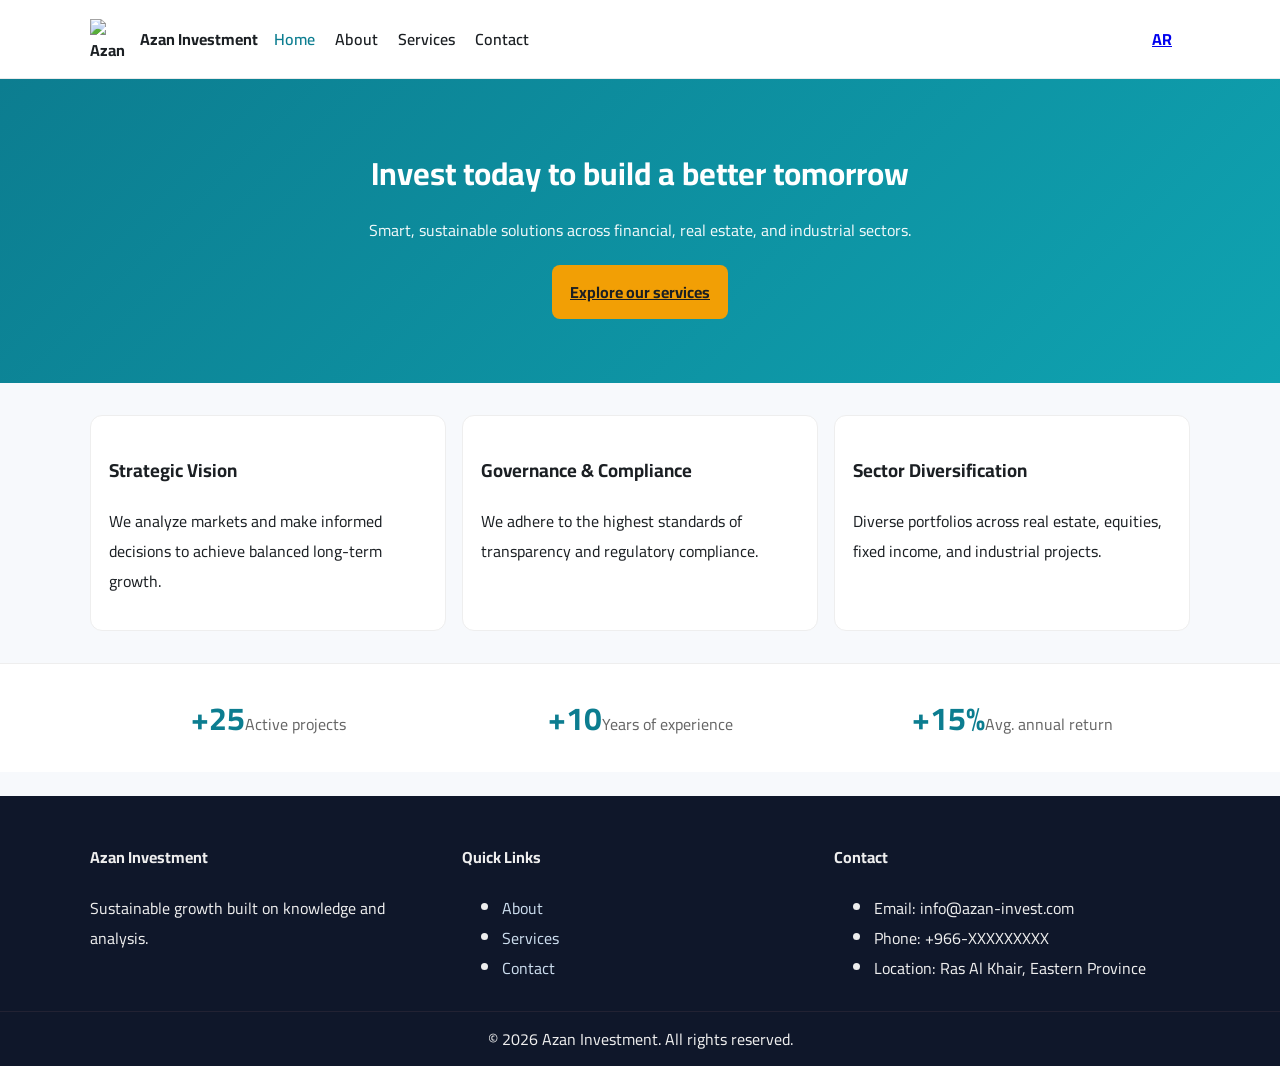
==== en/index.html @ 54ac8483 "Add files via upload" ====
<!DOCTYPE html>
<html lang="en" dir="ltr">
<head>
  <meta charset="utf-8" />
  <meta name="viewport" content="width=device-width, initial-scale=1" />
  <title>Azan Investment | Home</title>
  <meta name="description" content="Azan Investment - Innovative and sustainable investment solutions." />
  <link href="https://fonts.googleapis.com/css2?family=Cairo:wght@400;600;700&display=swap" rel="stylesheet">
  <link rel="stylesheet" href="../assets/css/styles.css" />
</head>
<body>
  <header class="site-header">
    <div class="container header-content">
      <a class="brand" href="index.html">
        <img src="../assets/img/logo.png" alt="Azan Investment logo" />
        <span>Azan Investment</span>
      </a>
      <nav class="nav">
        <a href="index.html" class="active">Home</a>
        <a href="about.html">About</a>
        <a href="services.html">Services</a>
        <a href="contact.html">Contact</a>
      </nav>
      <a class="btn lang-switch" href="../index.html" aria-label="العربية">AR</a>
    </div>
  </header>
  <section class="hero">
    <div class="container hero-content">
      <h1>Invest today to build a better tomorrow</h1>
      <p>Smart, sustainable solutions across financial, real estate, and industrial sectors.</p>
      <a class="btn btn-primary" href="services.html">Explore our services</a>
    </div>
  </section>
  <section class="features container">
    <div class="feature-card"><h3>Strategic Vision</h3><p>We analyze markets and make informed decisions to achieve balanced long-term growth.</p></div>
    <div class="feature-card"><h3>Governance & Compliance</h3><p>We adhere to the highest standards of transparency and regulatory compliance.</p></div>
    <div class="feature-card"><h3>Sector Diversification</h3><p>Diverse portfolios across real estate, equities, fixed income, and industrial projects.</p></div>
  </section>
  <section class="stats">
    <div class="container stats-grid">
      <div class="stat"><span class="number">+25</span><span class="label">Active projects</span></div>
      <div class="stat"><span class="number">+10</span><span class="label">Years of experience</span></div>
      <div class="stat"><span class="number">+15%</span><span class="label">Avg. annual return</span></div>
    </div>
  </section>
  <footer class="site-footer">
    <div class="container footer-grid">
      <div><h4>Azan Investment</h4><p>Sustainable growth built on knowledge and analysis.</p></div>
      <div><h4>Quick Links</h4><ul><li><a href="about.html">About</a></li><li><a href="services.html">Services</a></li><li><a href="contact.html">Contact</a></li></ul></div>
      <div><h4>Contact</h4><ul><li>Email: info@azan-invest.com</li><li>Phone: +966-XXXXXXXXX</li><li>Location: Ras Al Khair, Eastern Province</li></ul></div>
    </div>
    <div class="copy">© <span id="year"></span> Azan Investment. All rights reserved.</div>
  </footer>
  <script>document.getElementById('year').textContent=new Date().getFullYear();</script>
</body>
</html>
---- assets/css/styles.css ----
:root { --primary:#0C7D90; --secondary:#0FA3B1; --accent:#F29F05; --dark:#1B1F23; --light:#F7F9FC; }
*{box-sizing:border-box}
html,body{margin:0;padding:0;background:var(--light);color:var(--dark);font-family:'Cairo', system-ui, -apple-system, Segoe UI, Roboto, Arial, sans-serif}
.container{width:92%;max-width:1100px;margin:0 auto}
.site-header{background:#fff;border-bottom:1px solid #eaeaea;position:sticky;top:0;z-index:999}
.header-content{display:flex;align-items:center;justify-content:space-between;gap:16px;padding:12px 0}
.brand{display:flex;align-items:center;gap:10px;text-decoration:none;color:var(--dark);font-weight:700}
.brand img{height:40px;width:40px;object-fit:contain}
.nav a{color:var(--dark);text-decoration:none;margin-inline-start:16px;font-weight:600}
.nav a.active{color:var(--primary)}
.lang-switch{margin-inline-start:auto}
.hero{background:linear-gradient(135deg,var(--primary),var(--secondary));color:#fff}
.hero-content{padding:64px 0;text-align:center}
.hero h1{font-size:2rem;margin:0 0 12px}
.hero p{opacity:.95;margin:0 0 20px}
.btn{display:inline-block;padding:12px 18px;border-radius:8px;font-weight:700}
.btn-primary{background:var(--accent);color:#1B1F23}
.page{padding:24px 0}
.cards{display:grid;grid-template-columns:repeat(2,1fr);gap:16px}
.card,.feature-card{background:#fff;border:1px solid #eee;border-radius:12px;padding:18px}
.features{display:grid;grid-template-columns:repeat(3,1fr);gap:16px;padding:32px 0}
.stats{background:#fff;border-top:1px solid #eee}
.stats-grid{display:grid;grid-template-columns:repeat(3,1fr);gap:16px;padding:24px 0;text-align:center}
.stat .number{font-size:2rem;font-weight:700;color:var(--primary)}
.stat .label{color:#666}
.site-footer{background:#0F172A;color:#eee;padding-top:24px;margin-top:24px}
.footer-grid{display:grid;grid-template-columns:repeat(3,1fr);gap:16px}
.site-footer a{color:#cde;text-decoration:none}
.copy{text-align:center;padding:12px 0;border-top:1px solid #223;margin-top:12px}
.contact-form{background:#fff;border:1px solid #eee;border-radius:12px;padding:18px;display:grid;gap:12px;margin-bottom:18px}
.contact-form input,.contact-form textarea{width:100%;padding:10px;border:1px solid #ddd;border-radius:8px}
.map iframe{width:100%;height:300px;border:none;border-radius:12px}
@media(max-width:768px){.features{grid-template-columns:1fr}.stats-grid{grid-template-columns:1fr}.cards{grid-template-columns:1fr}.footer-grid{grid-template-columns:1fr}}
/* Direction helpers */
html[dir="rtl"] .nav a{margin-left:16px;margin-right:0}
html[dir="ltr"] .nav a{margin-right:16px;margin-left:0}
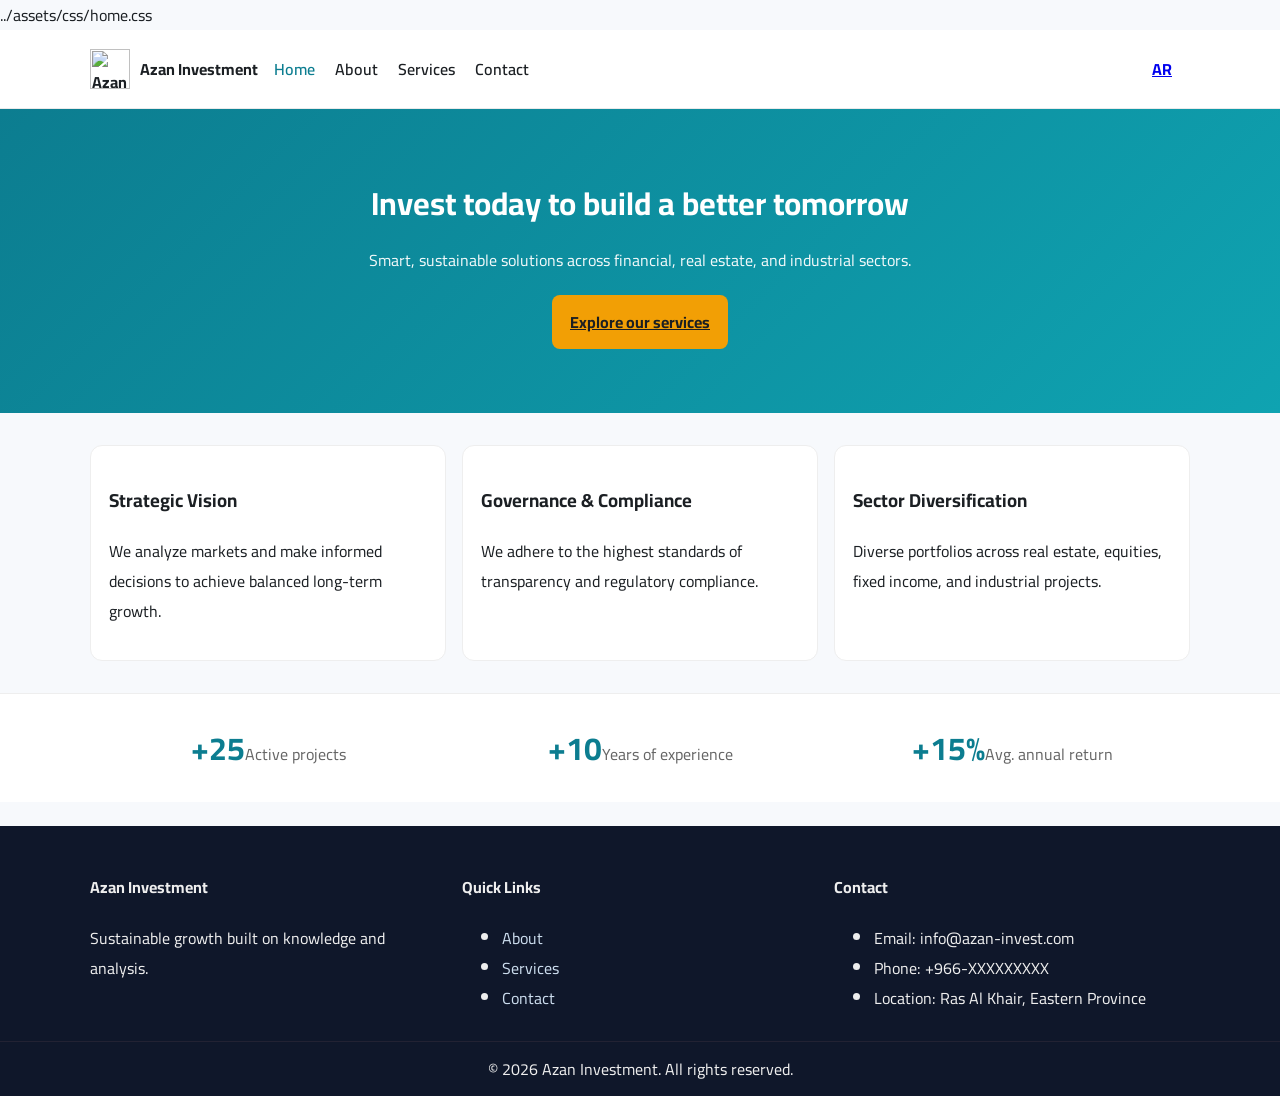
==== commit 54a49c88: "Update index.html" ====
--- a/en/index.html
+++ b/en/index.html
@@ -1,3 +1,4 @@
+../assets/css/home.css
 <!DOCTYPE html>
 <html lang="en" dir="ltr">
 <head>
@@ -53,4 +54,4 @@
   </footer>
   <script>document.getElementById('year').textContent=new Date().getFullYear();</script>
 </body>
-</html>+</html>
--- a/assets/css/styles.css
+++ b/assets/css/styles.css
@@ -1,4 +1,3 @@
-
 :root { --primary:#0C7D90; --secondary:#0FA3B1; --accent:#F29F05; --dark:#1B1F23; --light:#F7F9FC; }
 *{box-sizing:border-box}
 html,body{margin:0;padding:0;background:var(--light);color:var(--dark);font-family:'Cairo', system-ui, -apple-system, Segoe UI, Roboto, Arial, sans-serif}
